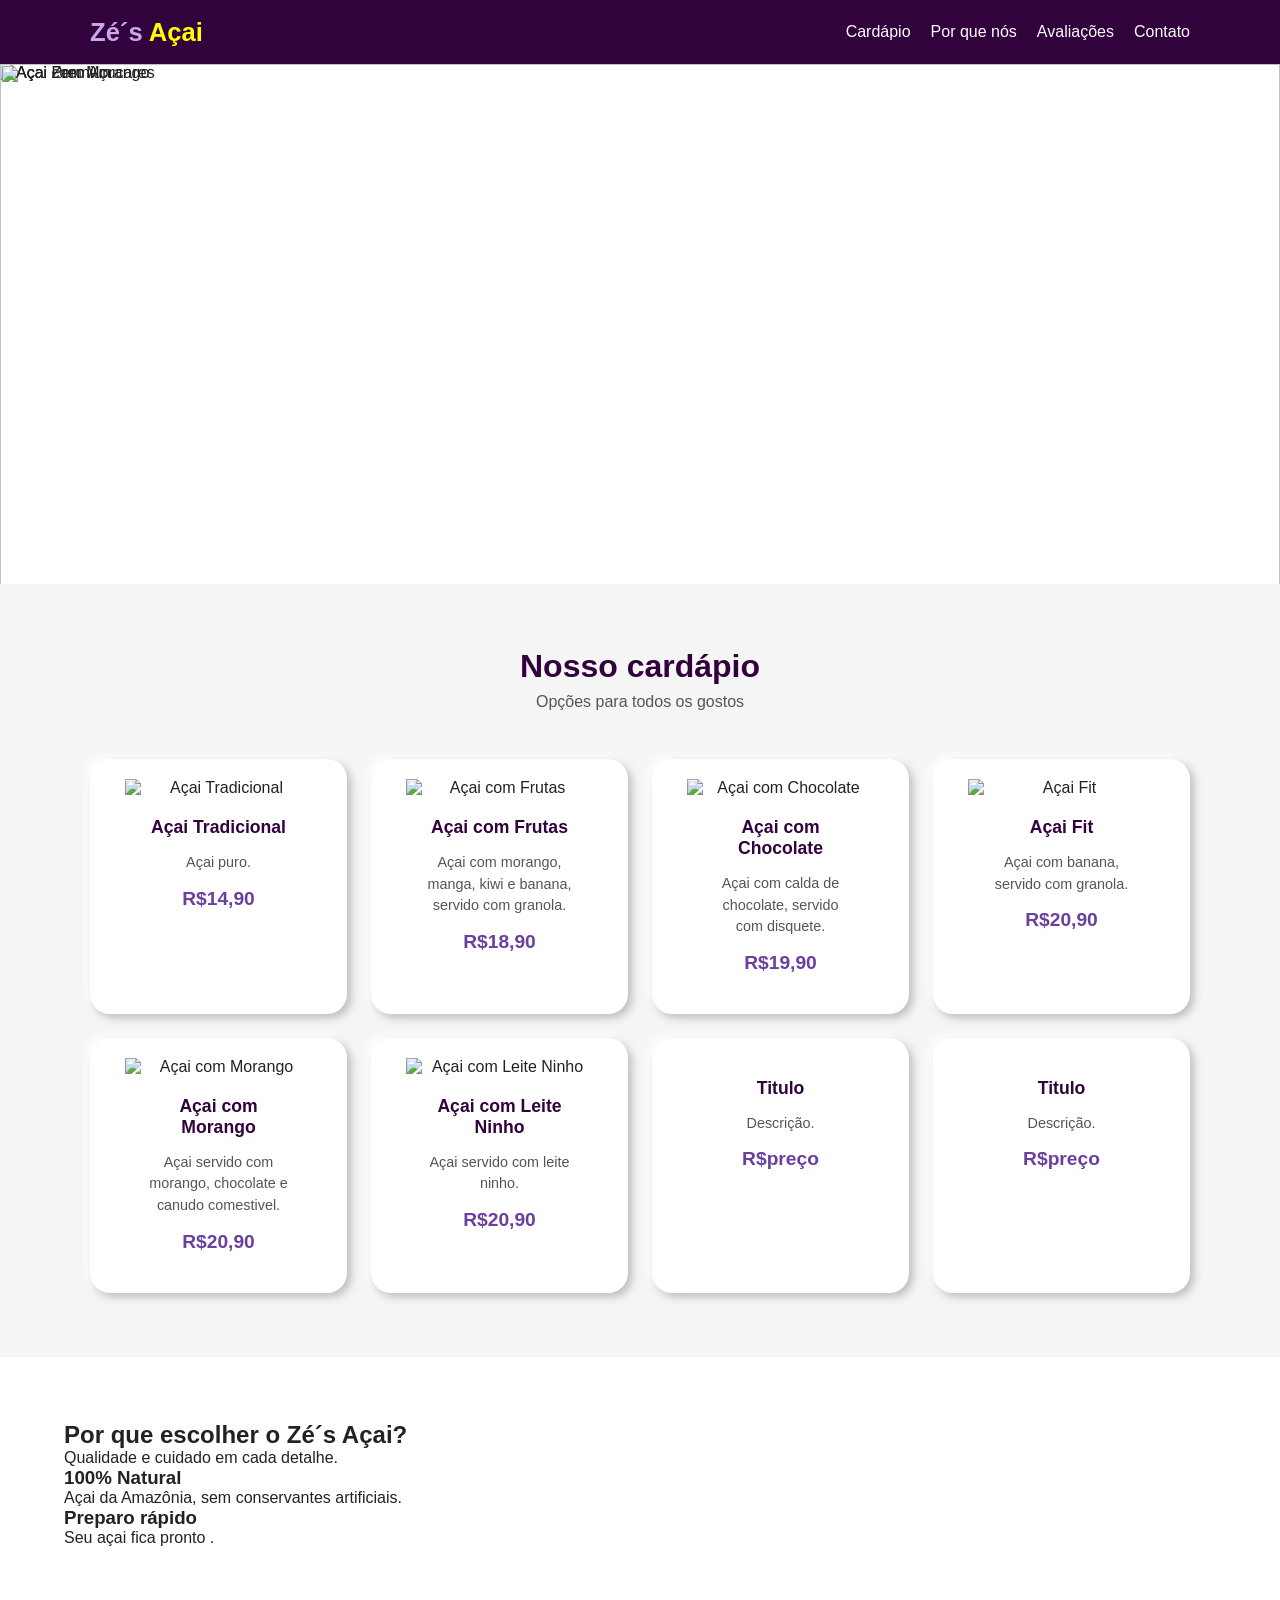
==== Zes_Açai/pages/index.html @ 6818c1fc "adição de produtos" ====
<!DOCTYPE html>
<html lang="pt-BR">
<head>
    <meta charset="UTF-8">
    <meta name="viewport" content="width=device-width, initial-scale=1.0">
    <title>Zé´s Açai</title>
    <link rel="stylesheet" href="/Zes_Açai/assets/styles/style.css">  
    <link rel="shortcut icon" href="/Zes_Açai/assets/images/Zes_Açai.png" type="image/x-icon">                                                                    
</head>
<body>
    <header>
        <div class="cabecalho">
            <div class="logo">Zé´s <span>Açai</span></div>
            <nav class="nav-bar">
                <ul>
                    <li><a href="#cardapio">Cardápio</a></li>
                    <li><a href="#diferenciais">Por que nós</a></li>
                    <li><a href="#">Avaliações</a></li>
                    <li><a href="#">Contato</a></li>
                </ul>
            </nav>
        </div>
    </header>

    <main>
        <div class="carrosel">
            <div class="slide">
                <img src="/Zes_Açai/assets/images/acai1.svg" alt="Açai Premiun">
            </div>

            <div class="slide">
                <img src="/Zes_Açai/assets/images/acai2.svg" alt="Açai com Morango">
            </div>

            <div class="slide">
                <img src="/Zes_Açai/assets/images/acai3.svg" alt="Açai Zero Açucares">
            </div>

            <div class="slide">
                <img src="/Zes_Açai/assets/images/acai4.svg" alt="">
            </div>
        </div>
        <section id="cardapio">
            <div class="cardapio-principal">
                <h2 class="titulo-cardapio">Nosso cardápio</h2>
                <p class="subtitulo-cardapio">Opções para todos os gostos</p>
                <div class="grade-cardapio">

                    <div class="card-produto">
                        <img class="imagem_acai" src="/Zes_Açai/assets/images/cardapio/5.png" alt="Açai Tradicional">
                        <div class="info-produto">
                            <h3>Açai Tradicional</h3>
                            <p>Açai puro.</p>
                            <span class="preco">R$14,90</span>
                        </div>
                    </div>

                    <div class="card-produto">
                        <img class="imagem_acai" src="/Zes_Açai/assets/images/cardapio/3.png" alt="Açai com Frutas">
                        <div class="info-produto">
                            <h3>Açai com Frutas</h3>
                            <p>Açai com morango, manga, kiwi e banana, servido com granola.</p>
                            <span class="preco">R$18,90</span>
                        </div>
                    </div>

                    <div class="card-produto">
                        <img class="imagem_acai" src="/Zes_Açai/assets/images/cardapio/2.png" alt="Açai com Chocolate">
                        <div class="info-produto">
                            <h3>Açai com Chocolate</h3>
                            <p>Açai com calda de chocolate, servido com disquete.</p>
                            <span class="preco">R$19,90</span>
                        </div>
                    </div>

                    <div class="card-produto">
                        <img class="imagem_acai" src="/Zes_Açai/assets/images/cardapio/4.png" alt="Açai Fit">
                        <div class="info-produto">
                            <h3>Açai Fit</h3>
                            <p>Açai com banana, servido com granola.</p>
                            <span class="preco">R$20,90</span>
                        </div>
                    </div>

                    <div class="card-produto">
                        <img class="imagem_acai" src="/Zes_Açai/assets/images/cardapio/1.png" alt="Açai com Morango">
                        <div class="info-produto">
                            <h3>Açai com Morango</h3>
                            <p>Açai servido com morango, chocolate e canudo comestivel.</p>
                            <span class="preco">R$20,90</span>
                        </div>
                    </div>

                    <div class="card-produto">
                        <img class="imagem_acai" src="/Zes_Açai/assets/images/cardapio/6.png" alt="Açai com Leite Ninho">
                        <div class="info-produto">
                            <h3>Açai com Leite Ninho</h3>
                            <p>Açai servido com leite ninho.</p>
                            <span class="preco">R$20,90</span>
                        </div>
                    </div>

                    <div class="card-produto">
                        <img class="imagem_acai" src="" alt="">
                        <div class="info-produto">
                            <h3>Titulo</h3>
                            <p>Descrição.</p>
                            <span class="preco">R$preço</span>
                        </div>
                    </div>

                    <div class="card-produto">
                        <img class="imagem_acai" src="" alt="">
                        <div class="info-produto">
                            <h3>Titulo</h3>
                            <p>Descrição.</p>
                            <span class="preco">R$preço</span>
                        </div>
                    </div>
                </div>
            </div>
        </section>

        <section id="diferenciais">
            <div class="secao-diferenciais">
                <h2 class="titulo-diferenciais">Por que escolher o Zé´s Açai?</h2>
                <p class="subtitulo-diferenciais">Qualidade e cuidado em cada detalhe.</p>
                <div class="grade-diferenciais">
                    <div class="item-diferencial">
                        <h3>100% Natural</h3>
                        <p>Açai da Amazônia, sem conservantes artificiais.</p>
                    </div>
                    <div class="item-diferencial">
                        <h3>Preparo rápido</h3>
                        <p>Seu açai fica pronto .</p>
                    </div>

                </div>
            </div>
        </section>
    </main>
</body>
</html>
---- Zes_Açai/assets/styles/style.css ----
* {
    margin: 0;
    padding: 0;
    box-sizing: border-box;
}

html {
    scroll-behavior: smooth;
    scrollbar-color: #ffff00 #31023b;
}

body {
    font-family: Arial, Helvetica, sans-serif;
    font-size: 16px;
    color: #222;
    background-color: #fff;
}

header {
    background-color: #31023b;
    color: #fff;
    position: sticky;
    top: 0;
}

.cabecalho {
    display: flex;
    justify-content: space-between;
    align-items: center;
    margin: 0 auto;
    height: 64px;
    max-width: 1100px;
}

.logo {
    font-size: 1.6rem;
    font-weight: 700;
    color: #c8a8e9;
}

span {
    color: #ffff00;
}

.nav-bar ul {
    display: flex;
    list-style: none;
    gap: 20px;
}

.nav-bar ul li a {
    text-decoration: none;
    color: #fff;
    transition: 300ms;
}

.nav-bar ul li a:hover {
    filter: drop-shadow(0 0 10px #c8a8e9);
}

.nav-bar ul li a:active {

}

.carrosel {
    position: relative;
    overflow: hidden;
    width: 100%;
    height: 520px;
}

.slide {
    position: absolute;
    inset: 0;
    opacity: 1;
    animation: trocaSlides 16s infinite;
}

.slide:nth-child(1){
    animation-delay: 0s;
}

.slide:nth-child(2){
    animation-delay: 4s;
}

.slide:nth-child(3){
    animation-delay: 8s;
}

.slide:nth-child(4){
    animation-delay: 12s;
}

.slide img {
    object-fit: cover;
    width: 100%;
    height: 690px;
    display: block;
}

@keyframes trocaSlides {
    0% {
        opacity: 0;
    }

    5% {
        opacity: 1;
    }

    25% {
        opacity: 1;
    }

    30% {
        opacity: 0;
    }

    100% {
        opacity: 0;
    }
}

section {
    padding: 64px;
}

.cardapio-principal {
    max-width: 1100px;
    margin: 0 auto;
}

.titulo-cardapio {
    text-align: center;
    font-size: 2rem;
    color: #31023b;
    margin-bottom: 8px;
}

.subtitulo-cardapio {
    text-align: center;
    color: #555555;
    font-size: 1rem;
    margin-bottom: 48px;
}

.grade-cardapio {
    display: grid;
    grid-template-columns: repeat(auto-fit, minmax(250px, 1fr));
    gap: 24px;
}

#cardapio {
    background-color: #f5f5f5f5;
}

.card-produto {
    background-color: #fff;
    box-shadow: 4px 4px 8px #bebebe,
                -4px -4px 8px #ffffff;
    border-radius: 20px;
    padding: 20px 35px;
    text-align: center;
    transition: transform 0.3s;
    cursor: pointer;
}

.card-produto:hover {
    box-shadow: 4px 4px 8px rebeccapurple,
                -4px -4px 8px violet;
    transform: translateY(-5px);
}

.card-produto:active {
   
}

.imagem_acai {
    object-fit: cover;
    width: 100%;
    height: auto;
    display: block;
}

.info-produto {
    padding: 20px;
}

.info-produto h3 {
    font-size: 1.1rem;
    color: #31023b;
    margin-bottom: 14px;
}

.info-produto P {
    font-size: 0.9rem;
    color: #555555;
    margin-bottom: 14px;
    line-height: 1.5;
}

.preco {
    color: #6B3FA0;
    font-size: 1.2rem;
    font-weight: 700;
}
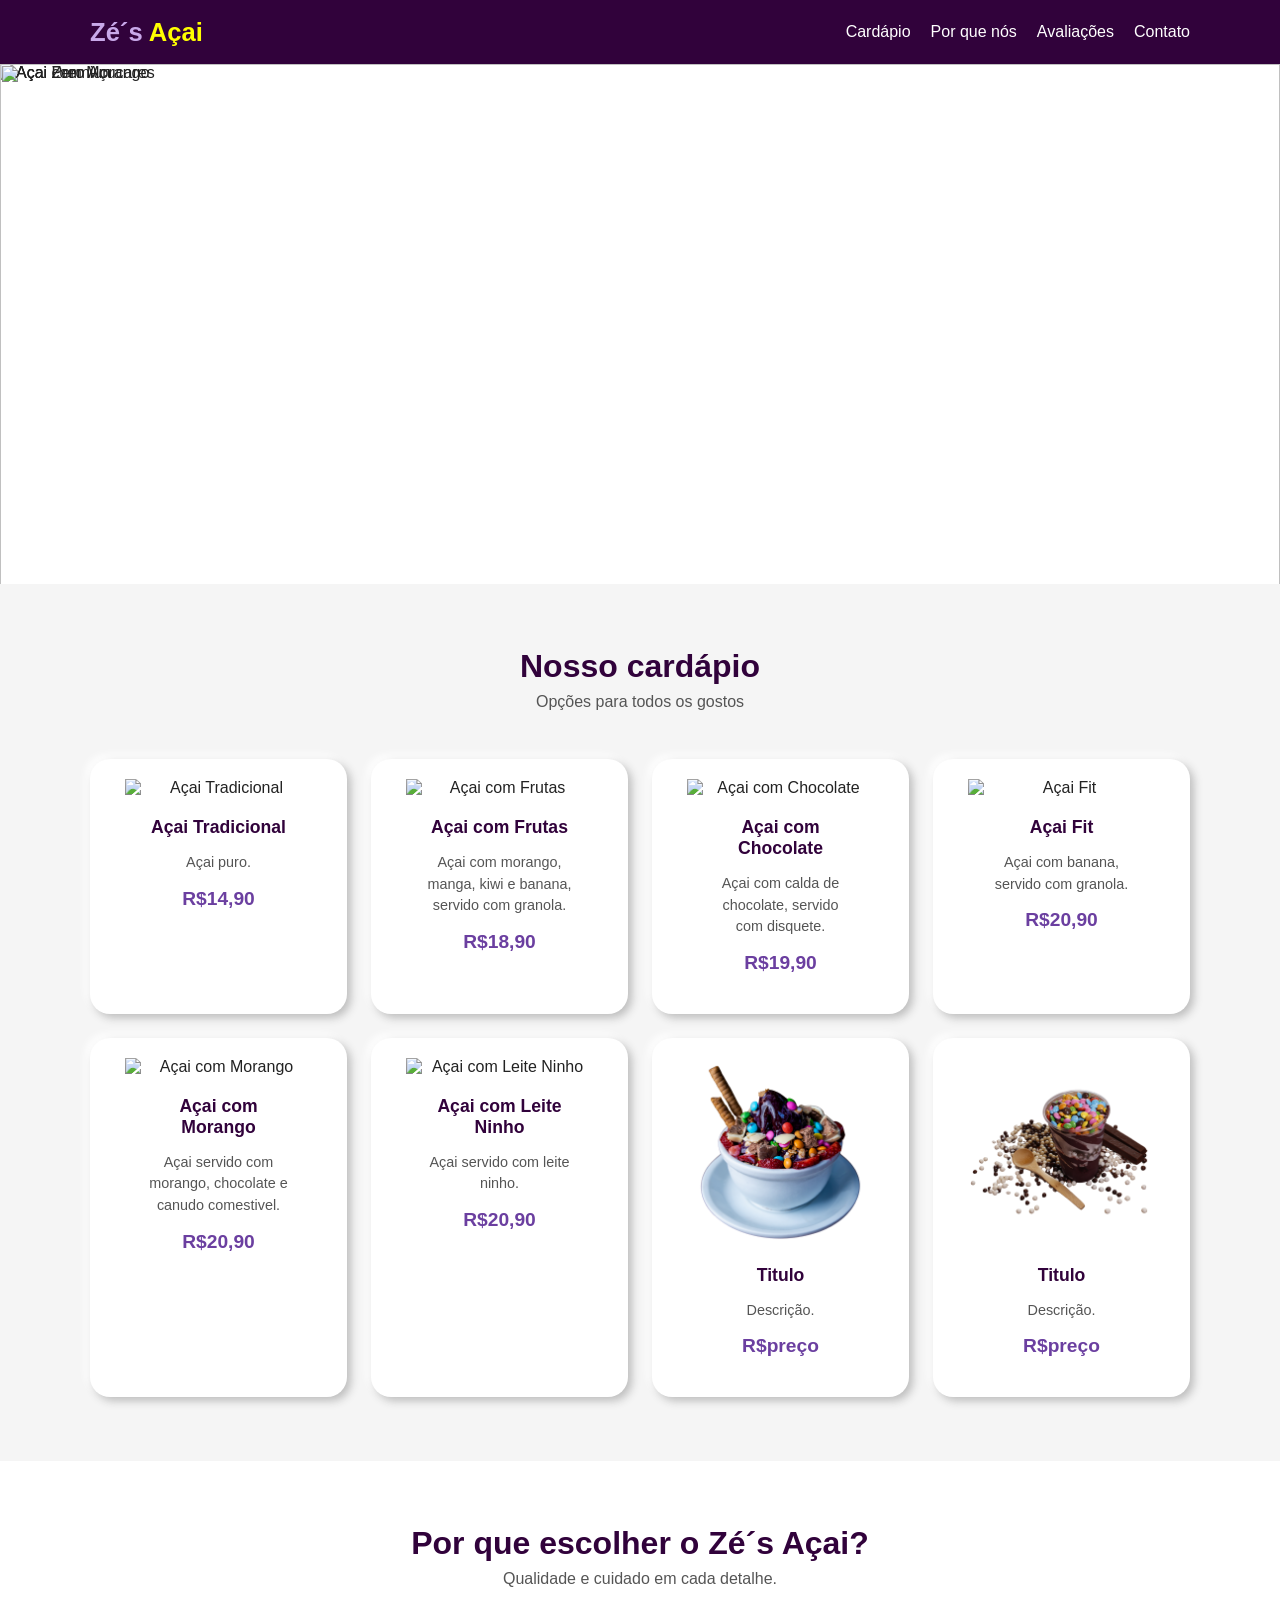
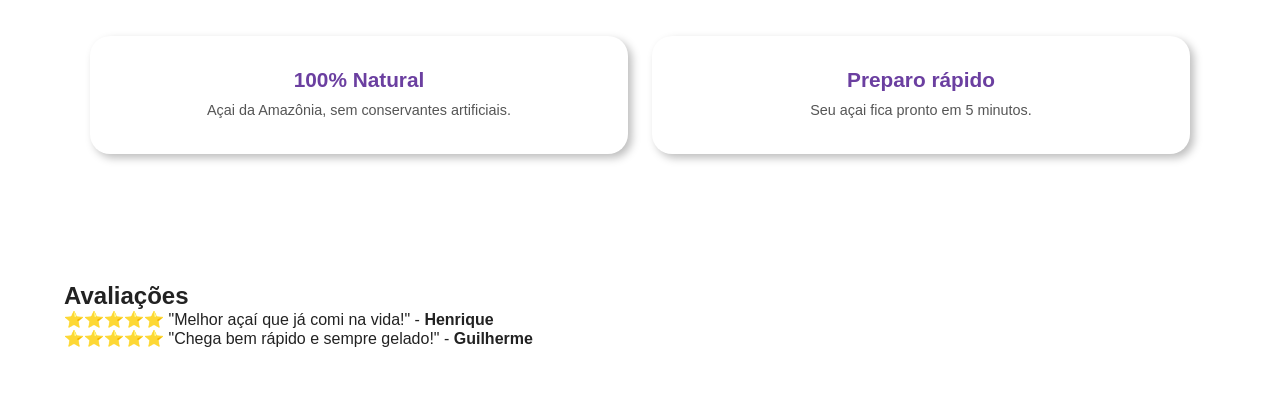
==== commit fe996855: "Add files via upload" ====
--- a/Zes_Açai/pages/index.html
+++ b/Zes_Açai/pages/index.html
@@ -101,7 +101,7 @@
                     </div>
 
                     <div class="card-produto">
-                        <img class="imagem_acai" src="" alt="">
+                        <img class="imagem_acai" src="/Zes_Açai/assets/images/cardapio/7.png" alt="">
                         <div class="info-produto">
                             <h3>Titulo</h3>
                             <p>Descrição.</p>
@@ -110,7 +110,7 @@
                     </div>
 
                     <div class="card-produto">
-                        <img class="imagem_acai" src="" alt="">
+                        <img class="imagem_acai" src="/Zes_Açai/assets/images/cardapio/8.png" alt="">
                         <div class="info-produto">
                             <h3>Titulo</h3>
                             <p>Descrição.</p>
@@ -132,12 +132,20 @@
                     </div>
                     <div class="item-diferencial">
                         <h3>Preparo rápido</h3>
-                        <p>Seu açai fica pronto .</p>
+                        <p>Seu açai fica pronto em 5 minutos.</p>
                     </div>
-
                 </div>
             </div>
         </section>
+
+        <section id="depoimentos">
+            <h2>Avaliações</h2>
+            <div class="comentarios">
+                <p>⭐⭐⭐⭐⭐ "Melhor açaí que já comi na vida!" - <strong>Henrique</strong></p>
+                <p>⭐⭐⭐⭐⭐ "Chega bem rápido e sempre gelado!" - <strong>Guilherme</strong></p>
+            </div>
+        </section>
+
     </main>
 </body>
 </html>
--- a/Zes_Açai/assets/styles/style.css
+++ b/Zes_Açai/assets/styles/style.css
@@ -204,3 +204,60 @@
     font-size: 1.2rem;
     font-weight: 700;
 }
+
+
+.secao-diferenciais {
+    max-width: 1100px;
+    margin: 0 auto;
+}
+
+.titulo-diferenciais {
+    text-align: center;
+    font-size: 2rem;
+    color: #31023b;
+    margin-bottom: 8px;
+}
+
+.subtitulo-diferenciais {
+    text-align: center;
+    color: #555555;
+    font-size: 1rem;
+    margin-bottom: 48px;
+}
+
+.grade-diferenciais {
+    display: grid;
+    grid-template-columns: repeat(auto-fit, minmax(250px, 1fr));
+    gap: 24px;
+    text-align: center;
+}
+
+.item-diferencial {
+    background-color: #fff;
+    box-shadow: 4px 4px 8px #bebebe,
+                -4px -4px 8px #ffffff;
+    border-radius: 20px;
+    padding: 32px;
+    text-align: center;
+    transition: transform 0.3s;
+    cursor: pointer;
+}
+
+.item-diferencial:hover {
+    box-shadow: 4px 4px 8px green,
+                -4px -4px 8px greenyellow;
+    transform: translateY(-5px);
+}
+
+.item-diferencial h3 {
+    font-size: 1.3rem;
+    color: #6B3FA0;
+    margin-bottom: 8px;
+}
+
+.item-diferencial p {
+    font-size: 0.9rem;
+    color: #555;
+    line-height: 1.5;
+}
+
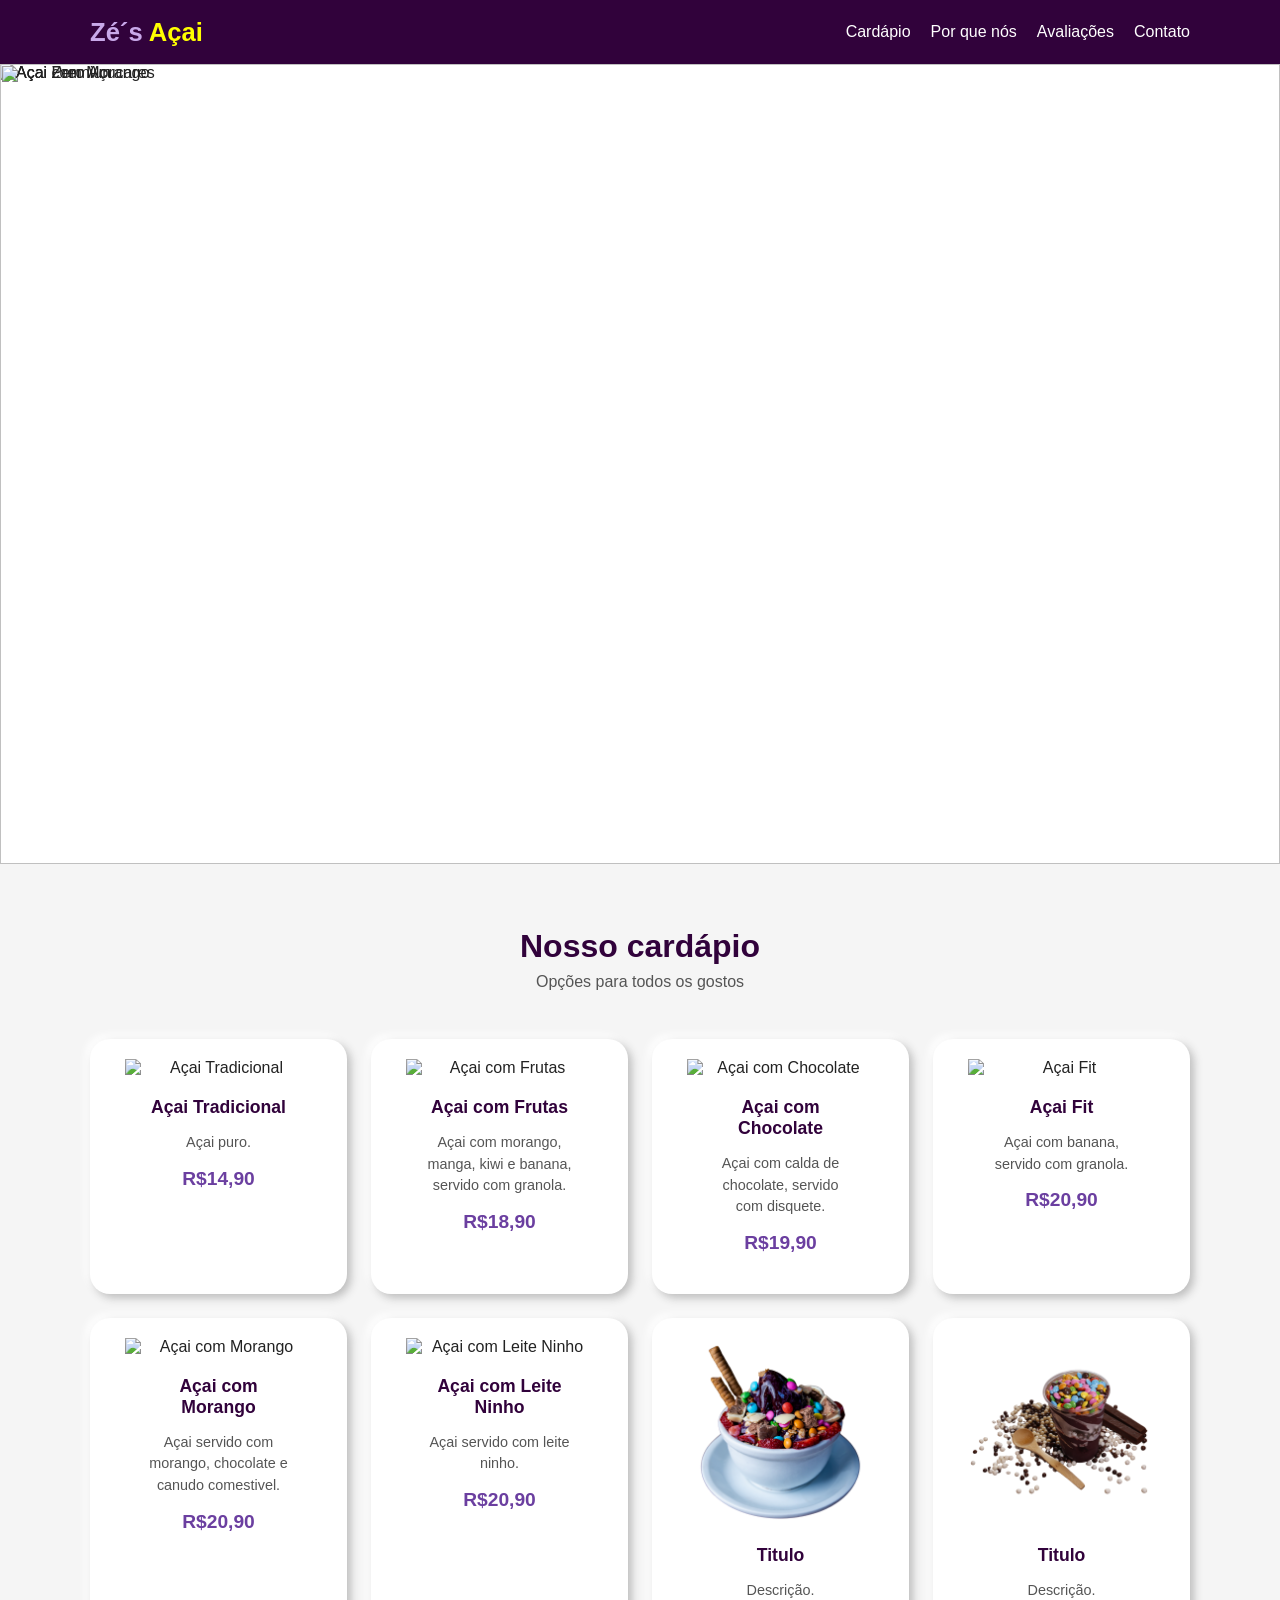
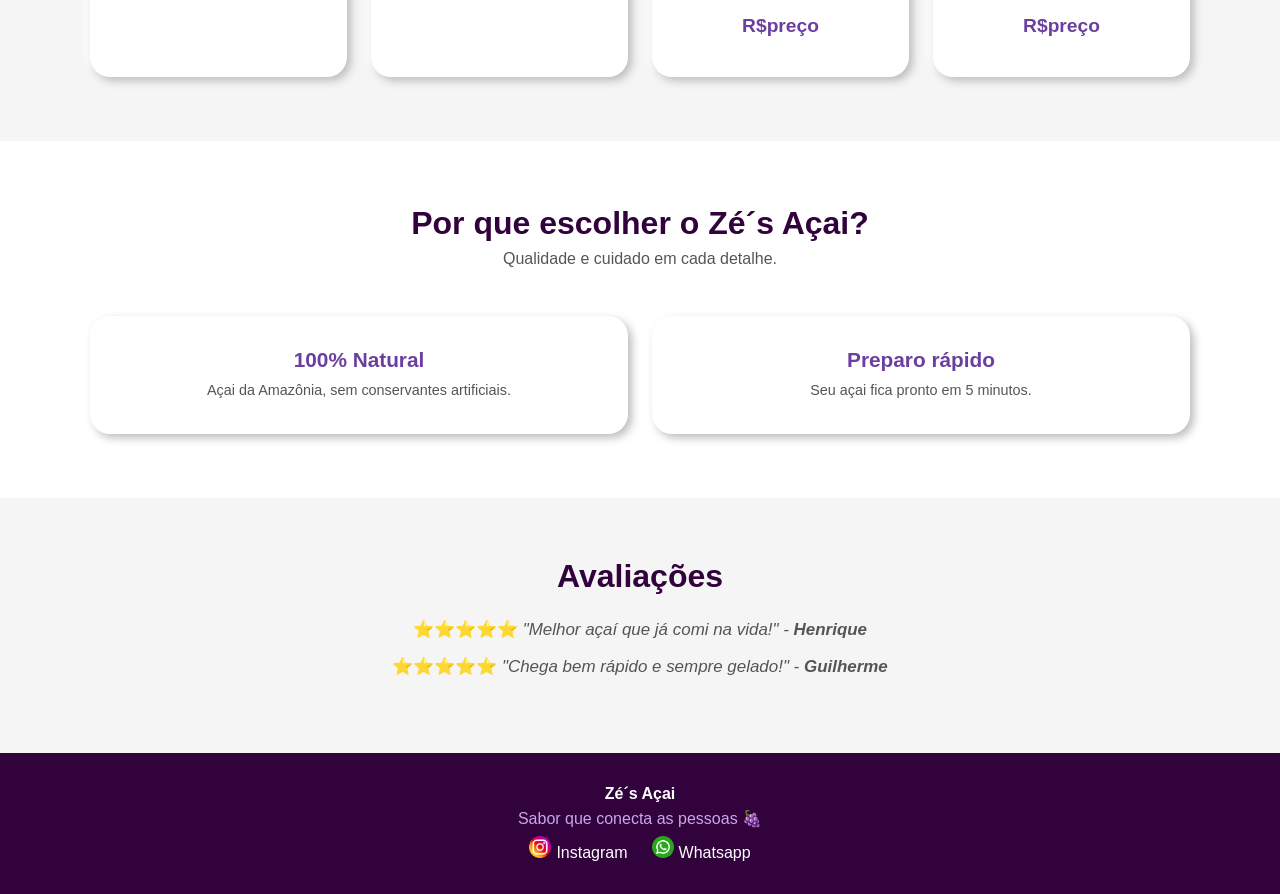
==== commit 7134897e: "Add files via upload" ====
--- a/Zes_Açai/pages/index.html
+++ b/Zes_Açai/pages/index.html
@@ -15,7 +15,7 @@
                 <ul>
                     <li><a href="#cardapio">Cardápio</a></li>
                     <li><a href="#diferenciais">Por que nós</a></li>
-                    <li><a href="#">Avaliações</a></li>
+                    <li><a href="#depoimentos">Avaliações</a></li>
                     <li><a href="#">Contato</a></li>
                 </ul>
             </nav>
@@ -42,7 +42,7 @@
         </div>
         <section id="cardapio">
             <div class="cardapio-principal">
-                <h2 class="titulo-cardapio">Nosso cardápio</h2>
+                <h1 class="titulo-cardapio">Nosso cardápio</h1>
                 <p class="subtitulo-cardapio">Opções para todos os gostos</p>
                 <div class="grade-cardapio">
 
@@ -141,11 +141,19 @@
         <section id="depoimentos">
             <h2>Avaliações</h2>
             <div class="comentarios">
-                <p>⭐⭐⭐⭐⭐ "Melhor açaí que já comi na vida!" - <strong>Henrique</strong></p>
-                <p>⭐⭐⭐⭐⭐ "Chega bem rápido e sempre gelado!" - <strong>Guilherme</strong></p>
+                <p><span>⭐⭐⭐⭐⭐</span> "Melhor açaí que já comi na vida!" - <strong>Henrique</strong></p>
+                <p><span>⭐⭐⭐⭐⭐</span> "Chega bem rápido e sempre gelado!" - <strong>Guilherme</strong></p>
             </div>
         </section>
-
+        
+        <footer id="contato">
+            <strong>Zé´s Açai</strong>
+            <p>Sabor que conecta as pessoas 🍇</p>
+            <div class="footer-links">
+                <a href="" class="instagram"><img src="/Zes_Açai/assets/images/links/social.png" alt="">Instagram</a>
+                <a href="" class="whatsapp"><img src="/Zes_Açai/assets/images/links/whatsapp.png" alt="">Whatsapp</a>
+            </div>
+        </footer>
     </main>
 </body>
 </html>
--- a/Zes_Açai/assets/styles/style.css
+++ b/Zes_Açai/assets/styles/style.css
@@ -58,15 +58,12 @@
     filter: drop-shadow(0 0 10px #c8a8e9);
 }
 
-.nav-bar ul li a:active {
-
-}
 
 .carrosel {
     position: relative;
     overflow: hidden;
     width: 100%;
-    height: 520px;
+    height: 800px;
 }
 
 .slide {
@@ -93,10 +90,9 @@
 }
 
 .slide img {
-    object-fit: cover;
+    object-fit: contain;
     width: 100%;
-    height: 690px;
-    display: block;
+    height: 100%;
 }
 
 @keyframes trocaSlides {
@@ -171,10 +167,6 @@
     transform: translateY(-5px);
 }
 
-.card-produto:active {
-   
-}
-
 .imagem_acai {
     object-fit: cover;
     width: 100%;
@@ -192,7 +184,7 @@
     margin-bottom: 14px;
 }
 
-.info-produto P {
+.info-produto p {
     font-size: 0.9rem;
     color: #555555;
     margin-bottom: 14px;
@@ -204,7 +196,6 @@
     font-size: 1.2rem;
     font-weight: 700;
 }
-
 
 .secao-diferenciais {
     max-width: 1100px;
@@ -239,7 +230,7 @@
     border-radius: 20px;
     padding: 32px;
     text-align: center;
-    transition: transform 0.3s;
+    transition: all 0.3s;
     cursor: pointer;
 }
 
@@ -255,9 +246,96 @@
     margin-bottom: 8px;
 }
 
+span {
+    font-style: normal;
+    transition: all 0.3s;
+}
+
+span:hover {
+    filter: drop-shadow(0 0 10px yellow);
+    cursor: pointer;
+}
+
 .item-diferencial p {
     font-size: 0.9rem;
     color: #555;
     line-height: 1.5;
 }
 
+#depoimentos {
+    background-color: #f5f5f5f5;
+    text-align: center;
+    padding: 60px;
+}
+
+#depoimentos h2 {
+    color: #31023b;
+    margin-bottom: 24px;
+    font-size: 2rem;
+}
+
+.comentarios p {
+    color: #555;
+    font-style: italic;
+    margin: 16px;
+    font-size: 1.06rem;
+}
+
+#contato {
+    background-color: #31023b;
+    color: #fff;
+    text-align: center;
+    padding: 32px;
+    font-size: 1rem;
+}
+
+#contato p {
+    color: #c8a8e9;
+    margin-top: 6px;
+    margin-bottom: 8px;
+}
+
+.footer-links {
+    display: flex;
+    justify-content: center;
+    gap: 24px;
+}
+
+footer a {
+    color: #fff;
+    text-decoration: none;
+    transition: all 0.3s;
+}
+
+footer img {
+    width: 22px;
+    height: auto;
+    margin-right: 5px;
+}
+
+.instagram:hover {
+    filter: drop-shadow(0 0 10px pink);
+    color: pink;
+    text-decoration: underline;
+}
+
+.whatsapp:hover {
+    filter: drop-shadow(0 0 10px greenyellow);
+    color: greenyellow;
+    text-decoration: underline;
+}
+
+@media (max-width: 480px) {
+    nav {
+        display: none;
+    }
+
+    header {
+        padding: 10px;
+    }
+
+    .carrosel {
+        display: none;
+    }
+
+}
